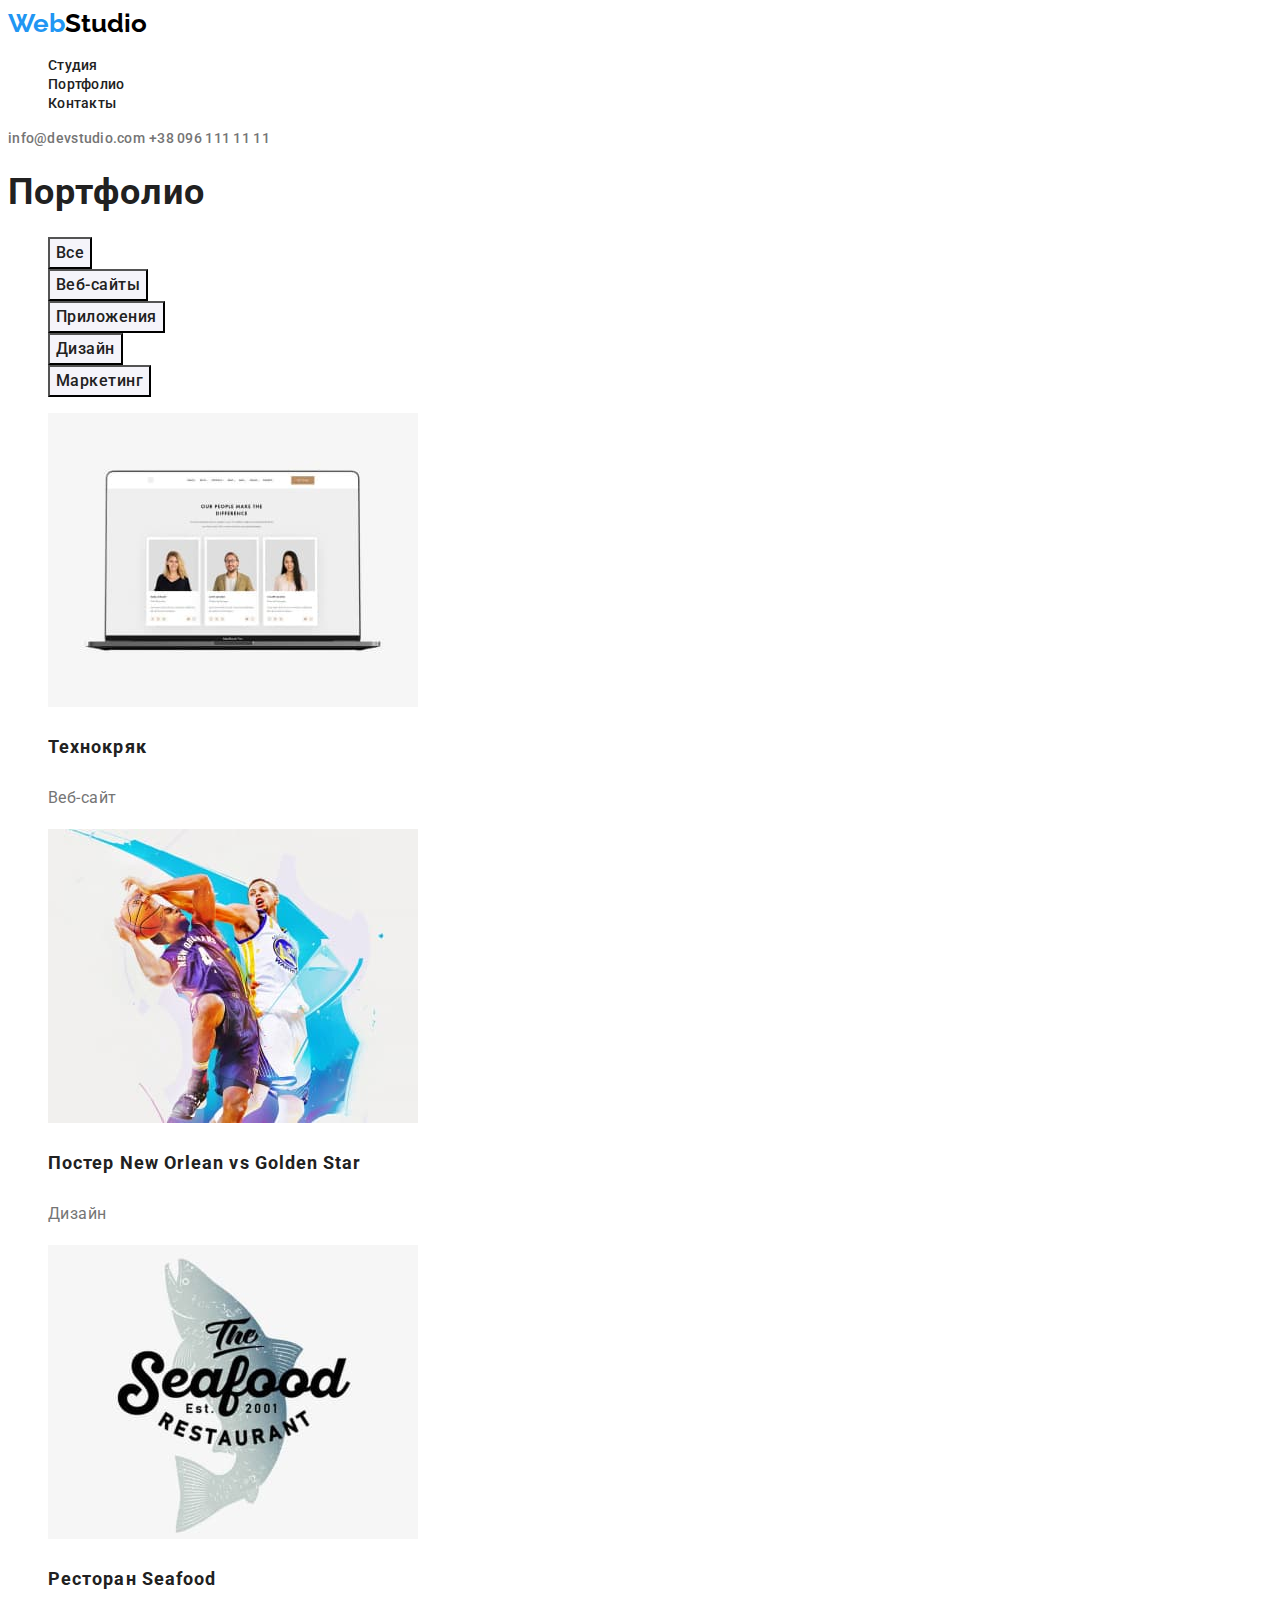
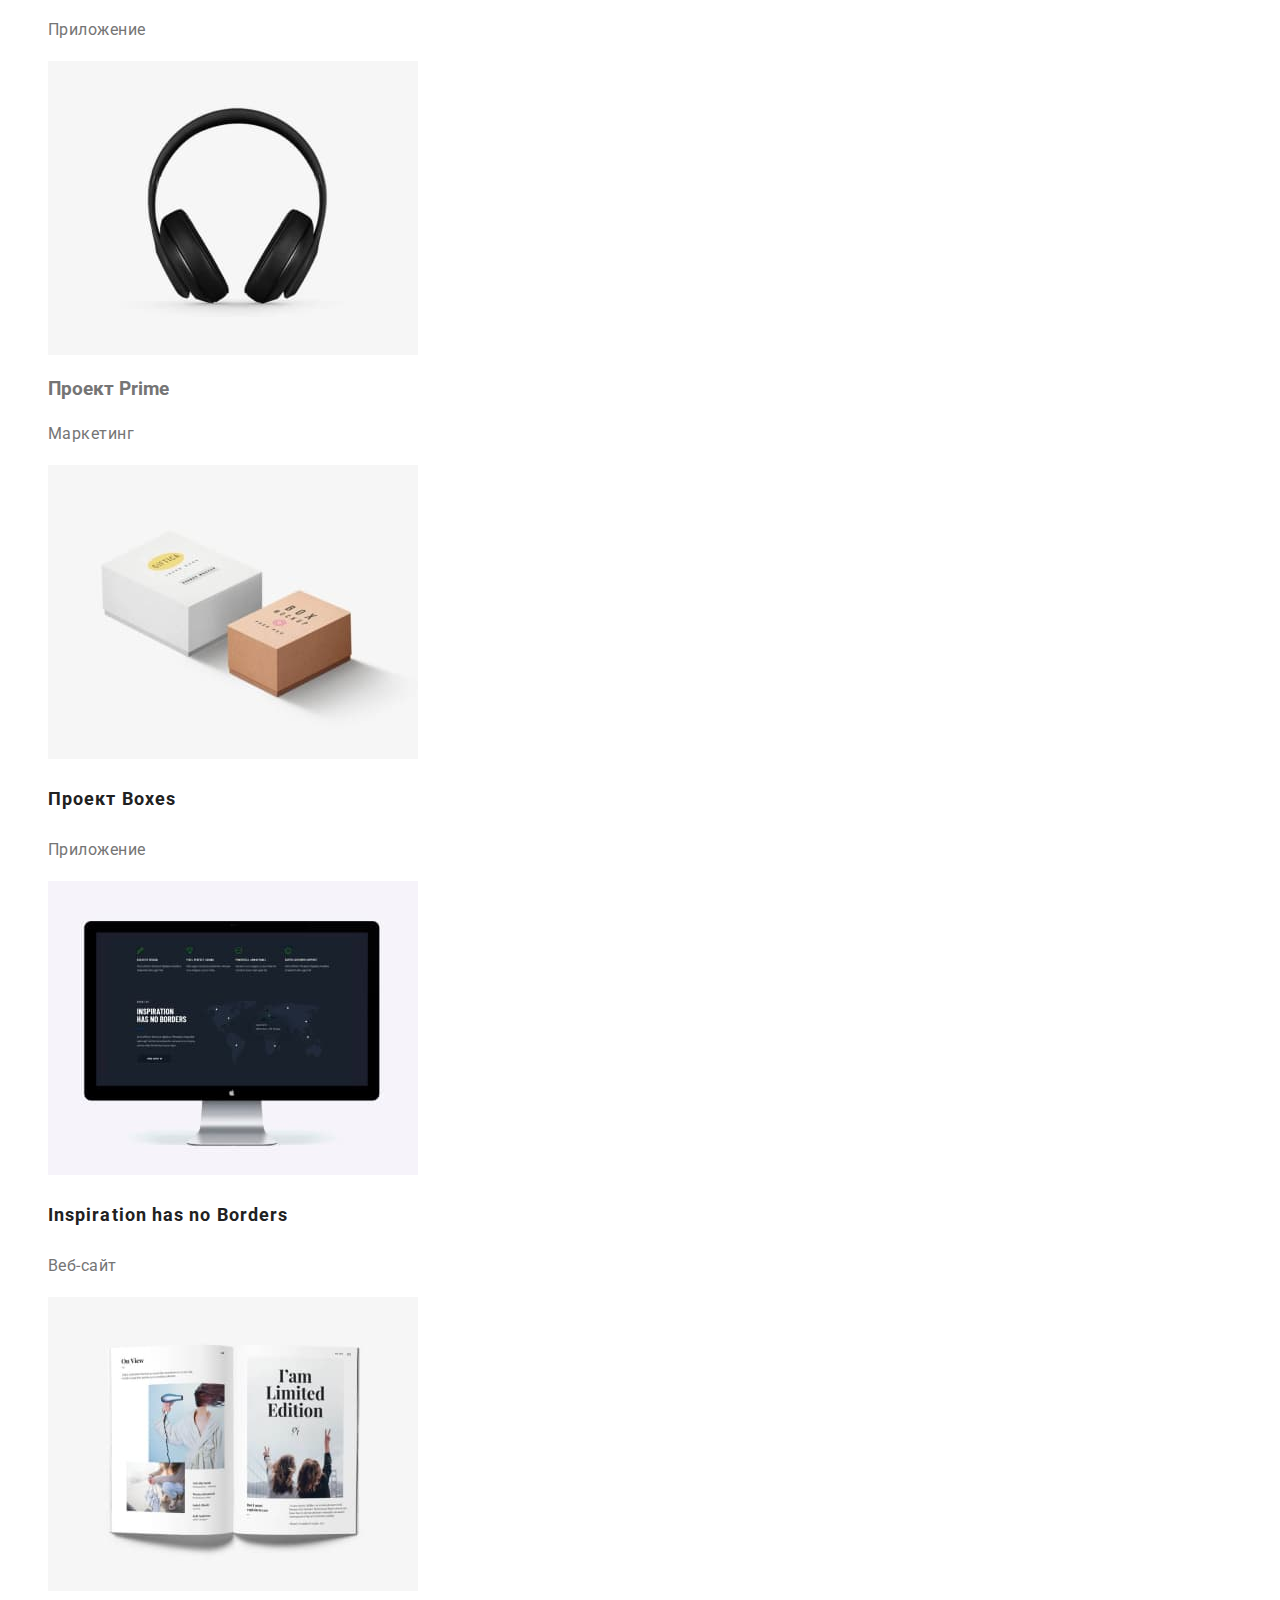
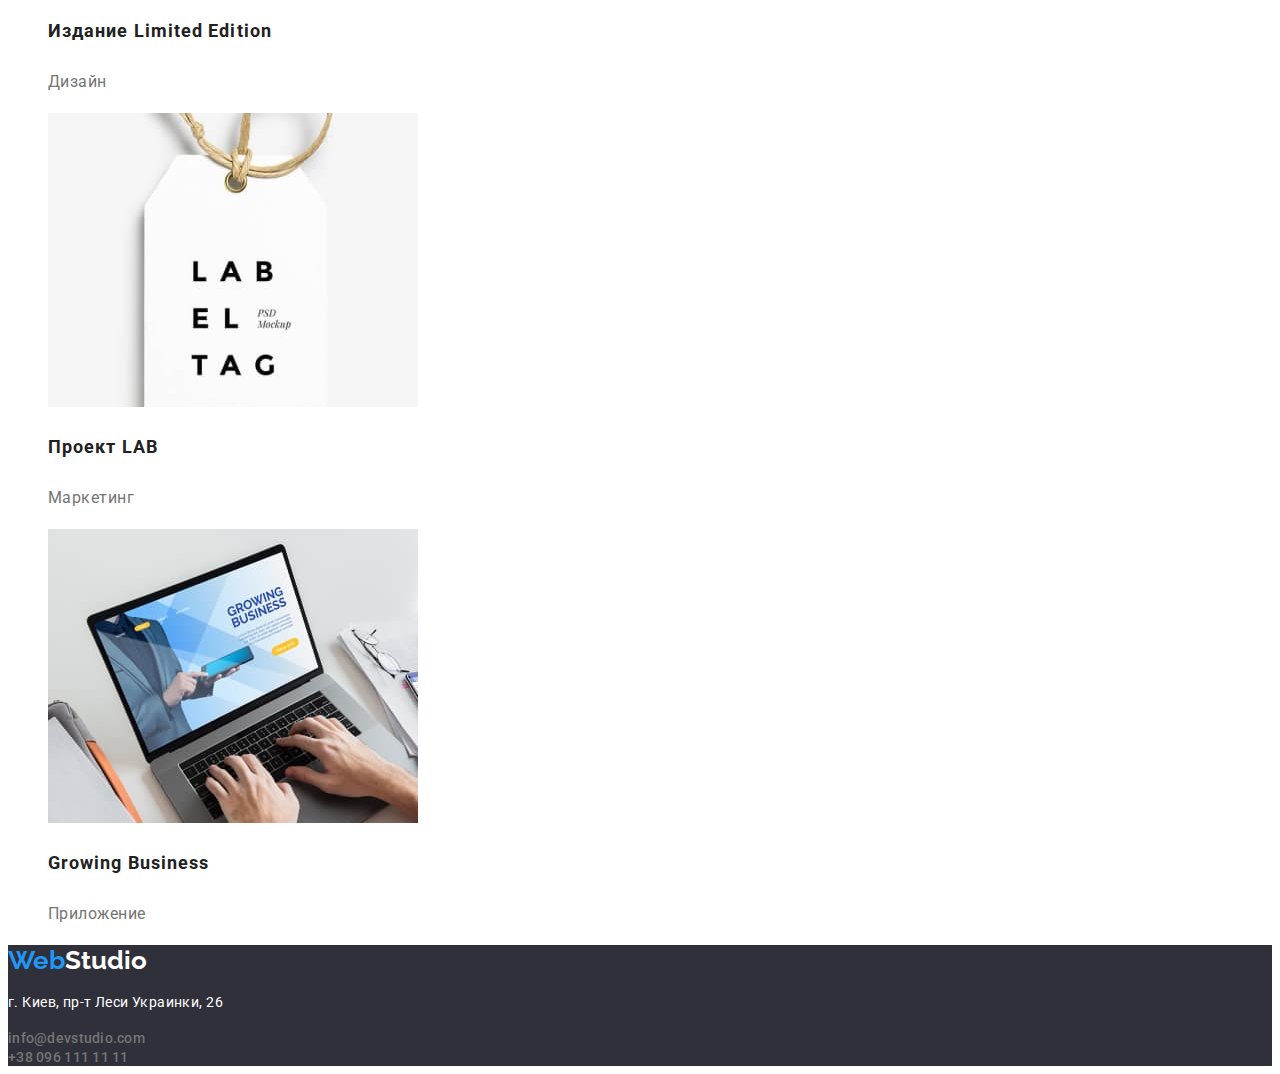
==== portfolio.html @ f221ff39 "hw-02-end" ====
<!DOCTYPE html>
<html lang="ru">
   <head>
      <meta charset="UTF-8" />
      <meta http-equiv="X-UA-Compatible" content="IE=edge" />
      <meta name="viewport" content="width=device-width, initial-scale=1.0" />
      <title>goit-markup-hw-02</title>
      <link rel="stylesheet" href="./css/styles.css" />
      <link rel="preconnect" href="https://fonts.googleapis.com" />
      <link rel="preconnect" href="https://fonts.gstatic.com" crossorigin />
      <link
         href="https://fonts.googleapis.com/css2?family=Raleway:wght@700&family=Roboto:wght@400;500;700;900&display=swap"
         rel="stylesheet"
      />
   </head>
   <body>
      <header>
         <nav>
            <a class="logo" lang="en" href="./index.html"
               ><span class="logo-color">Web</span>Studio</a
            >
            <ul class="list">
               <li><a class="link" href="./index.html">Студия</a></li>
               <li><a class="link" href="./portfolio.html">Портфолио</a></li>
               <li><a class="link" href="">Контакты</a></li>
            </ul>
         </nav>
         <a class="link link-contact" href="mailto:info@devstudio.com">info@devstudio.com</a>
         <a class="link link-contact" href="tel:+380961111111">+38 096 111 11 11</a>
      </header>

      <main>
         <section>
            <h1 class="title title-section">Портфолио</h1>
            <ul class="list">
               <li><button class="button button-filter" type="button">Все</button></li>
               <li><button class="button button-filter" type="button">Веб-сайты</button></li>
               <li><button class="button button-filter" type="button">Приложения</button></li>
               <li><button class="button button-filter" type="button">Дизайн</button></li>
               <li><button class="button button-filter" type="button">Маркетинг</button></li>
            </ul>

            <ul class="list">
               <li>
                  <img src="./images/portfolio/01.jpg" alt="Веб-сайт" width="370" height="294" />
                  <h3 class="title title-portfolio">Технокряк</h3>
                  <p class="text text-filter">Веб-сайт</p>
               </li>

               <li>
                  <img
                     src="./images/portfolio/02.jpg"
                     alt="Дизайн постера"
                     width="370"
                     height="294"
                  />
                  <h3 class="title title-portfolio">
                     Постер <span lang="en">New Orlean vs Golden Star</span>
                  </h3>
                  <p class="text text-filter">Дизайн</p>
               </li>

               <li>
                  <img
                     src="./images/portfolio/03.jpg"
                     alt="Логотип ресторана"
                     width="370"
                     height="294"
                  />
                  <h3 class="title title-portfolio">Ресторан <span lang="en">Seafood</span></h3>
                  <p class="text text-filter">Приложение</p>
               </li>

               <li>
                  <img src="./images/portfolio/04.jpg" alt="Наушники" width="370" height="294" />
                  <h3>Проект <span lang="en">Prime</span></h3>
                  <p class="text text-filter">Маркетинг</p>
               </li>

               <li>
                  <img src="./images/portfolio/05.jpg" alt="Кооробки" width="370" height="294" />
                  <h3 class="title title-portfolio">Проект <span lang="en">Boxes</span></h3>
                  <p class="text text-filter">Приложение</p>
               </li>

               <li>
                  <img src="./images/portfolio/06.jpg" alt="Веб-сайт" width="370" height="294" />
                  <h3 class="title title-portfolio" lang="en">Inspiration has no Borders</h3>
                  <p class="text text-filter">Веб-сайт</p>
               </li>

               <li>
                  <img src="./images/portfolio/07.jpg" alt="Журнал" width="370" height="294" />
                  <h3 class="title title-portfolio">
                     Издание <span lang="en">Limited Edition</span>
                  </h3>
                  <p class="text text-filter">Дизайн</p>
               </li>

               <li>
                  <img src="./images/portfolio/08.jpg" alt="Визитка" width="370" height="294" />
                  <h3 class="title title-portfolio">Проект <span lang="en">LAB</span></h3>
                  <p class="text text-filter">Маркетинг</p>
               </li>

               <li>
                  <img src="./images/portfolio/09.jpg" alt="Веб-сайт" width="370" height="294" />
                  <h3 class="title title-portfolio" lang="en">Growing Business</h3>
                  <p class="text text-filter">Приложение</p>
               </li>
            </ul>
         </section>
      </main>

      <footer class="footer">
         <a class="logo" lang="en" href="./index.html"
            ><span class="logo-color">Web</span><span class="logo-footer">Studio</span></a
         >
         <address class="address">
            <p class="text text-address">г. Киев, пр-т Леси Украинки, 26 <br /></p>
            <a class="link link-contact" href="mailto:info@devstudio.com">info@devstudio.com</a>
            <br />
            <a class="link link-contact" href="tel:+380961111111">+38 096 111 11 11</a>
         </address>
      </footer>
   </body>
</html>
---- css/styles.css ----
body {
   --bg-color: #ffffff;
   --bg-hero: #2f303a;
   --footer-color: #2f303a;

   --title: #212121;
   --link: #212121;
   --text-color: #757575;

   --white: #ffffff;
   --black: #000000;
   --blue: #2196f3;
   --grey: #f5f4fa;

   font-family: 'Roboto', sans-serif;
   color: var(--text-color);
}

/* HEADER */

.logo {
   font-family: 'Raleway', sans-serif;
   font-size: 26px;
   line-height: 31px;
   font-weight: 700;
   color: var(--black);
   text-decoration: none;
}

.logo-color {
   color: var(--blue);
}

.logo-footer {
   color: var(--white);
}

.list {
   list-style: none;
}

.link {
   font-size: 14px;
   line-height: 16px;
   font-weight: 500;
   letter-spacing: 0.02em;
   color: var(--link);
   text-decoration: none;
}

.link:hover,
.link:focus {
   color: var(--blue);
}

.link-contact {
   color: var(--text-color);
}

.section-hero {
   background: var(--bg-hero);
}

.title-hero {
   font-size: 44px;
   line-height: 60px;
   font-weight: 900;
   letter-spacing: 0.06em;
   color: var(--white);
   text-transform: uppercase;
}

.button {
   font-family: 'Roboto', sans-serif;
   cursor: pointer;
}

.button-hero {
   font-size: 16px;
   line-height: 30px;
   font-weight: 700;
   letter-spacing: 0.06em;

   color: var(--white);
   background-color: var(--blue);
}

.title {
   font-weight: 700;
   color: var(--title);
   letter-spacing: 0.03em;
}

.title-section {
   font-size: 36px;
   line-height: 42px;
}

.title-feature {
   font-size: 14px;
   line-height: 16px;
   text-transform: uppercase;
}

.section-team {
   background: var(--grey);
}

.title-team {
   font-size: 16px;
   line-height: 19px;
}

.text {
   letter-spacing: 0.03em;
}

.text-feature {
   font-size: 14px;
   line-height: 24px;
}

.text-team {
   font-size: 16px;
   line-height: 19px;
}

.address {
   font-style: normal;
}

.text-address {
   font-size: 14px;
   line-height: 24px;
   color: var(--white);
}

.button-filter {
   font-size: 16px;
   line-height: 26px;
   font-weight: 500;
   letter-spacing: 0.03em;
   color: var(--link);
   background: var(--grey);
}

.button-filter:hover {
   color: var(--white);
   background: var(--blue);
}

.title-portfolio {
   font-size: 18px;
   line-height: 36px;
   letter-spacing: 0.06em;
}

.text-filter {
   font-size: 16px;
   line-height: 30px;
}

.footer {
   background: var(--footer-color);
}
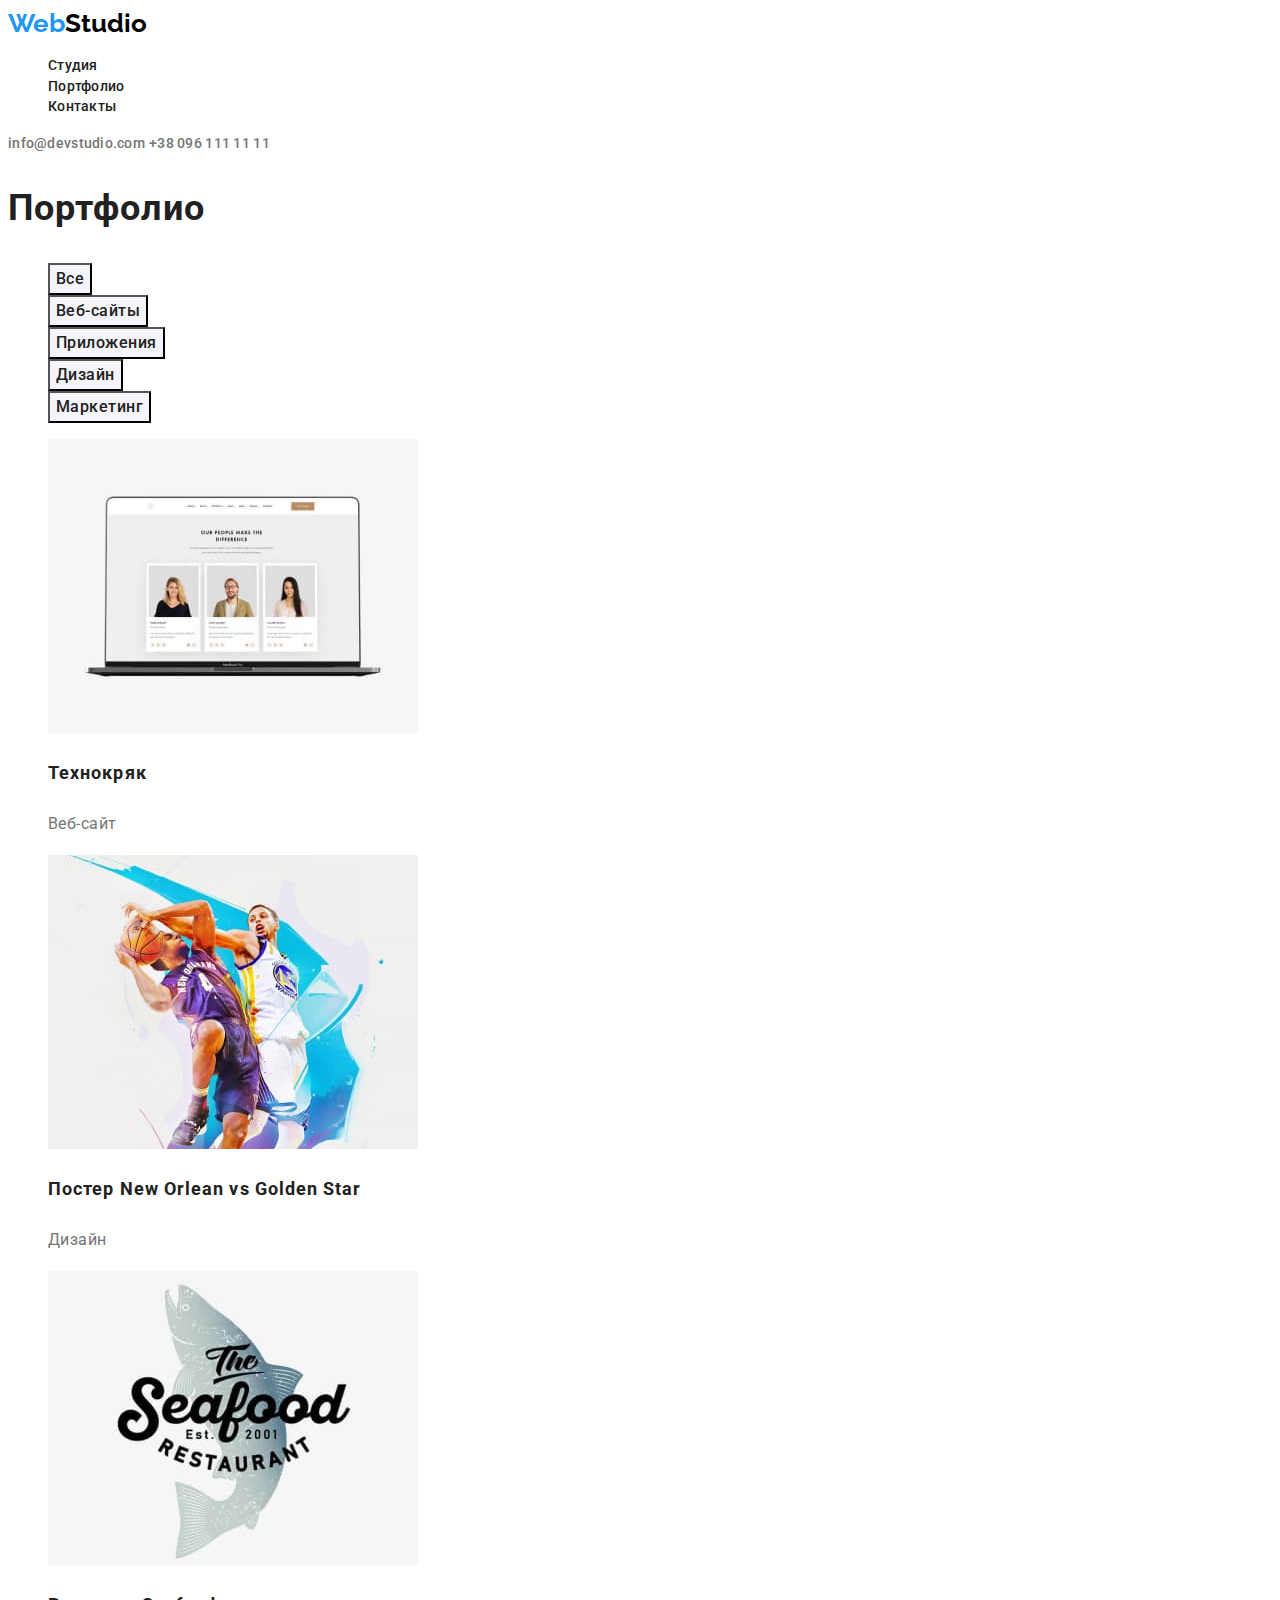
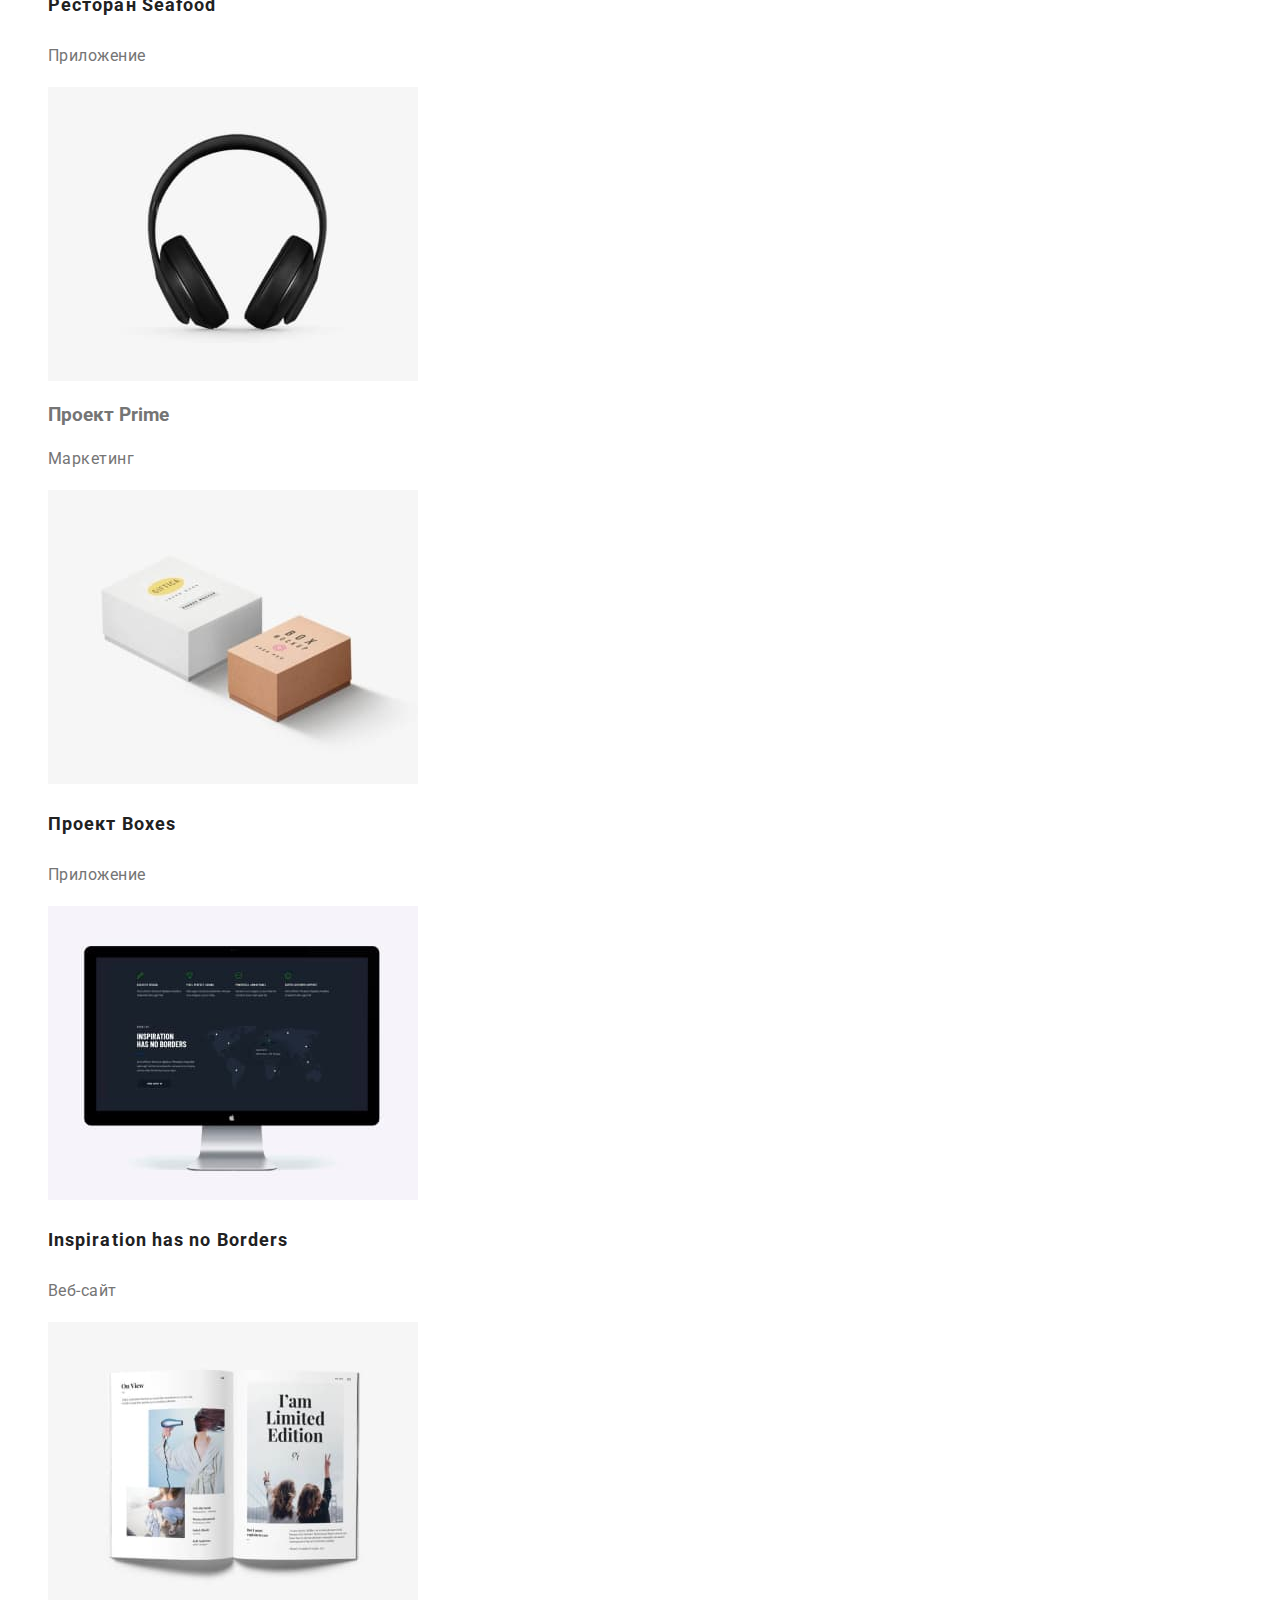
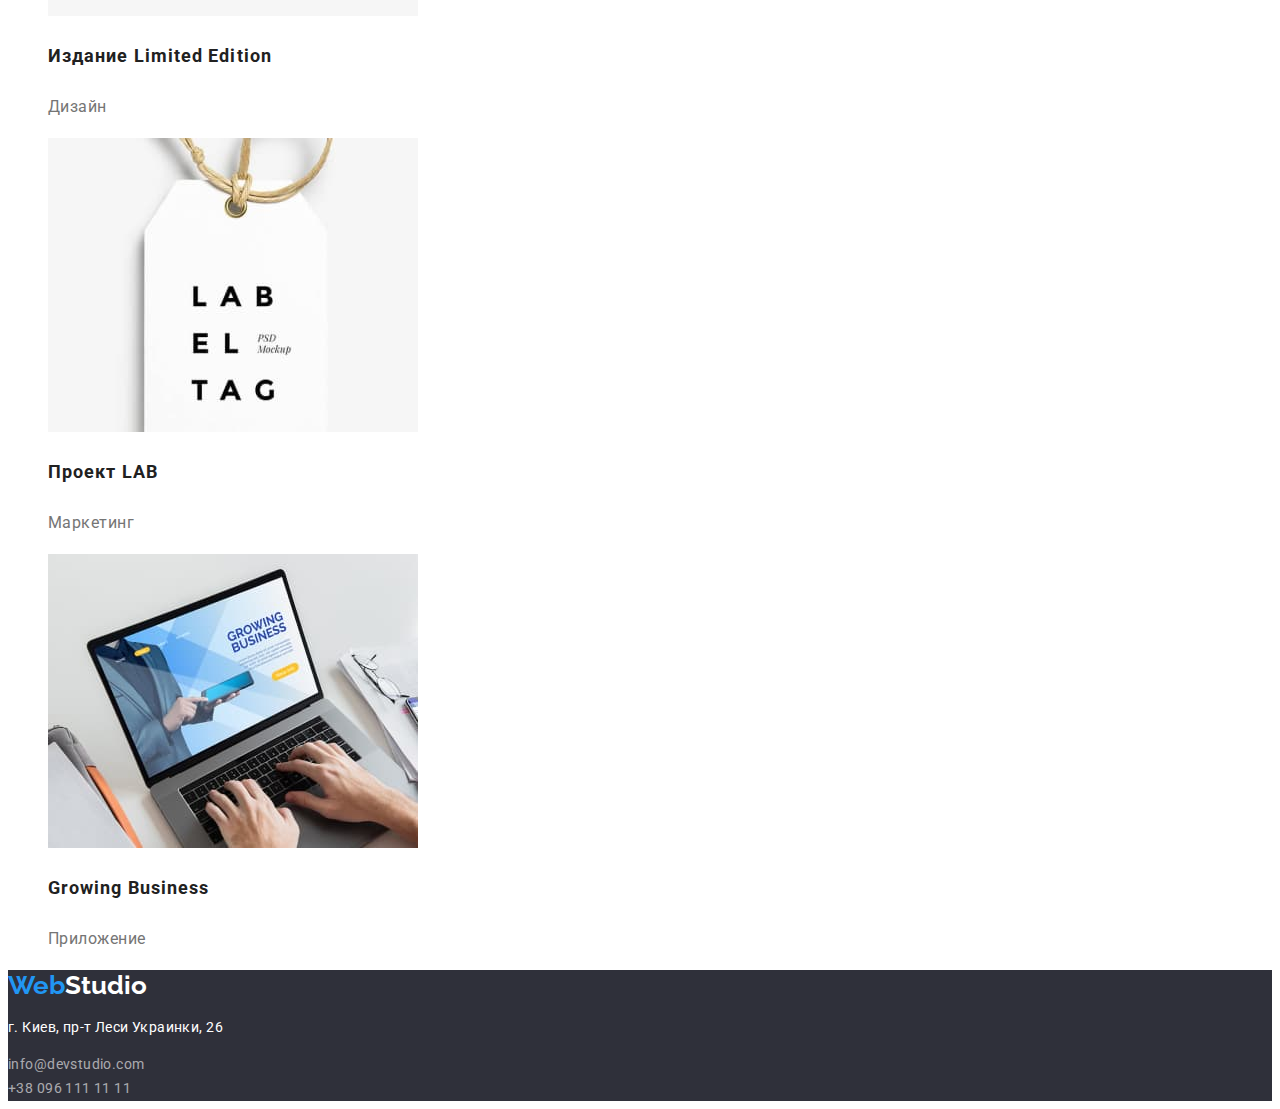
==== commit db135702: "hw-02-refinement" ====
--- a/portfolio.html
+++ b/portfolio.html
@@ -118,9 +118,9 @@
          >
          <address class="address">
             <p class="text text-address">г. Киев, пр-т Леси Украинки, 26 <br /></p>
-            <a class="link link-contact" href="mailto:info@devstudio.com">info@devstudio.com</a>
+            <a class="footer-contact" href="mailto:info@devstudio.com">info@devstudio.com</a>
             <br />
-            <a class="link link-contact" href="tel:+380961111111">+38 096 111 11 11</a>
+            <a class="footer-contact" href="tel:+380961111111">+38 096 111 11 11</a>
          </address>
       </footer>
    </body>
--- a/css/styles.css
+++ b/css/styles.css
@@ -21,7 +21,7 @@
 .logo {
    font-family: 'Raleway', sans-serif;
    font-size: 26px;
-   line-height: 31px;
+   line-height: 1.2em;
    font-weight: 700;
    color: var(--black);
    text-decoration: none;
@@ -41,7 +41,7 @@
 
 .link {
    font-size: 14px;
-   line-height: 16px;
+   line-height: 1.4em;
    font-weight: 500;
    letter-spacing: 0.02em;
    color: var(--link);
@@ -63,7 +63,7 @@
 
 .title-hero {
    font-size: 44px;
-   line-height: 60px;
+   line-height: 1.4em;
    font-weight: 900;
    letter-spacing: 0.06em;
    color: var(--white);
@@ -77,7 +77,7 @@
 
 .button-hero {
    font-size: 16px;
-   line-height: 30px;
+   line-height: 1.875em;
    font-weight: 700;
    letter-spacing: 0.06em;
 
@@ -93,13 +93,18 @@
 
 .title-section {
    font-size: 36px;
-   line-height: 42px;
+   line-height: 1.7em;
 }
 
 .title-feature {
    font-size: 14px;
-   line-height: 16px;
+   line-height: 1.4em;
    text-transform: uppercase;
+}
+
+.text-feature {
+   font-size: 14px;
+   line-height: 1.7em;
 }
 
 .section-team {
@@ -108,36 +113,41 @@
 
 .title-team {
    font-size: 16px;
-   line-height: 19px;
+   line-height: 1.1875em;
 }
 
 .text {
    letter-spacing: 0.03em;
 }
 
-.text-feature {
-   font-size: 14px;
-   line-height: 24px;
-}
-
 .text-team {
    font-size: 16px;
-   line-height: 19px;
+   line-height: 1.1875em;
 }
 
 .address {
    font-style: normal;
 }
 
+.footer-contact {
+   font-size: 14px;
+   line-height: 1.7em;
+   font-weight: 400;
+   letter-spacing: 0.03em;
+
+   color: rgba(255, 255, 255, 60%);
+   text-decoration: none;
+}
+
 .text-address {
    font-size: 14px;
-   line-height: 24px;
+   line-height: 1.7em;
    color: var(--white);
 }
 
 .button-filter {
    font-size: 16px;
-   line-height: 26px;
+   line-height: 1.625em;
    font-weight: 500;
    letter-spacing: 0.03em;
    color: var(--link);
@@ -151,13 +161,13 @@
 
 .title-portfolio {
    font-size: 18px;
-   line-height: 36px;
+   line-height: 2em;
    letter-spacing: 0.06em;
 }
 
 .text-filter {
    font-size: 16px;
-   line-height: 30px;
+   line-height: 1.875em;
 }
 
 .footer {
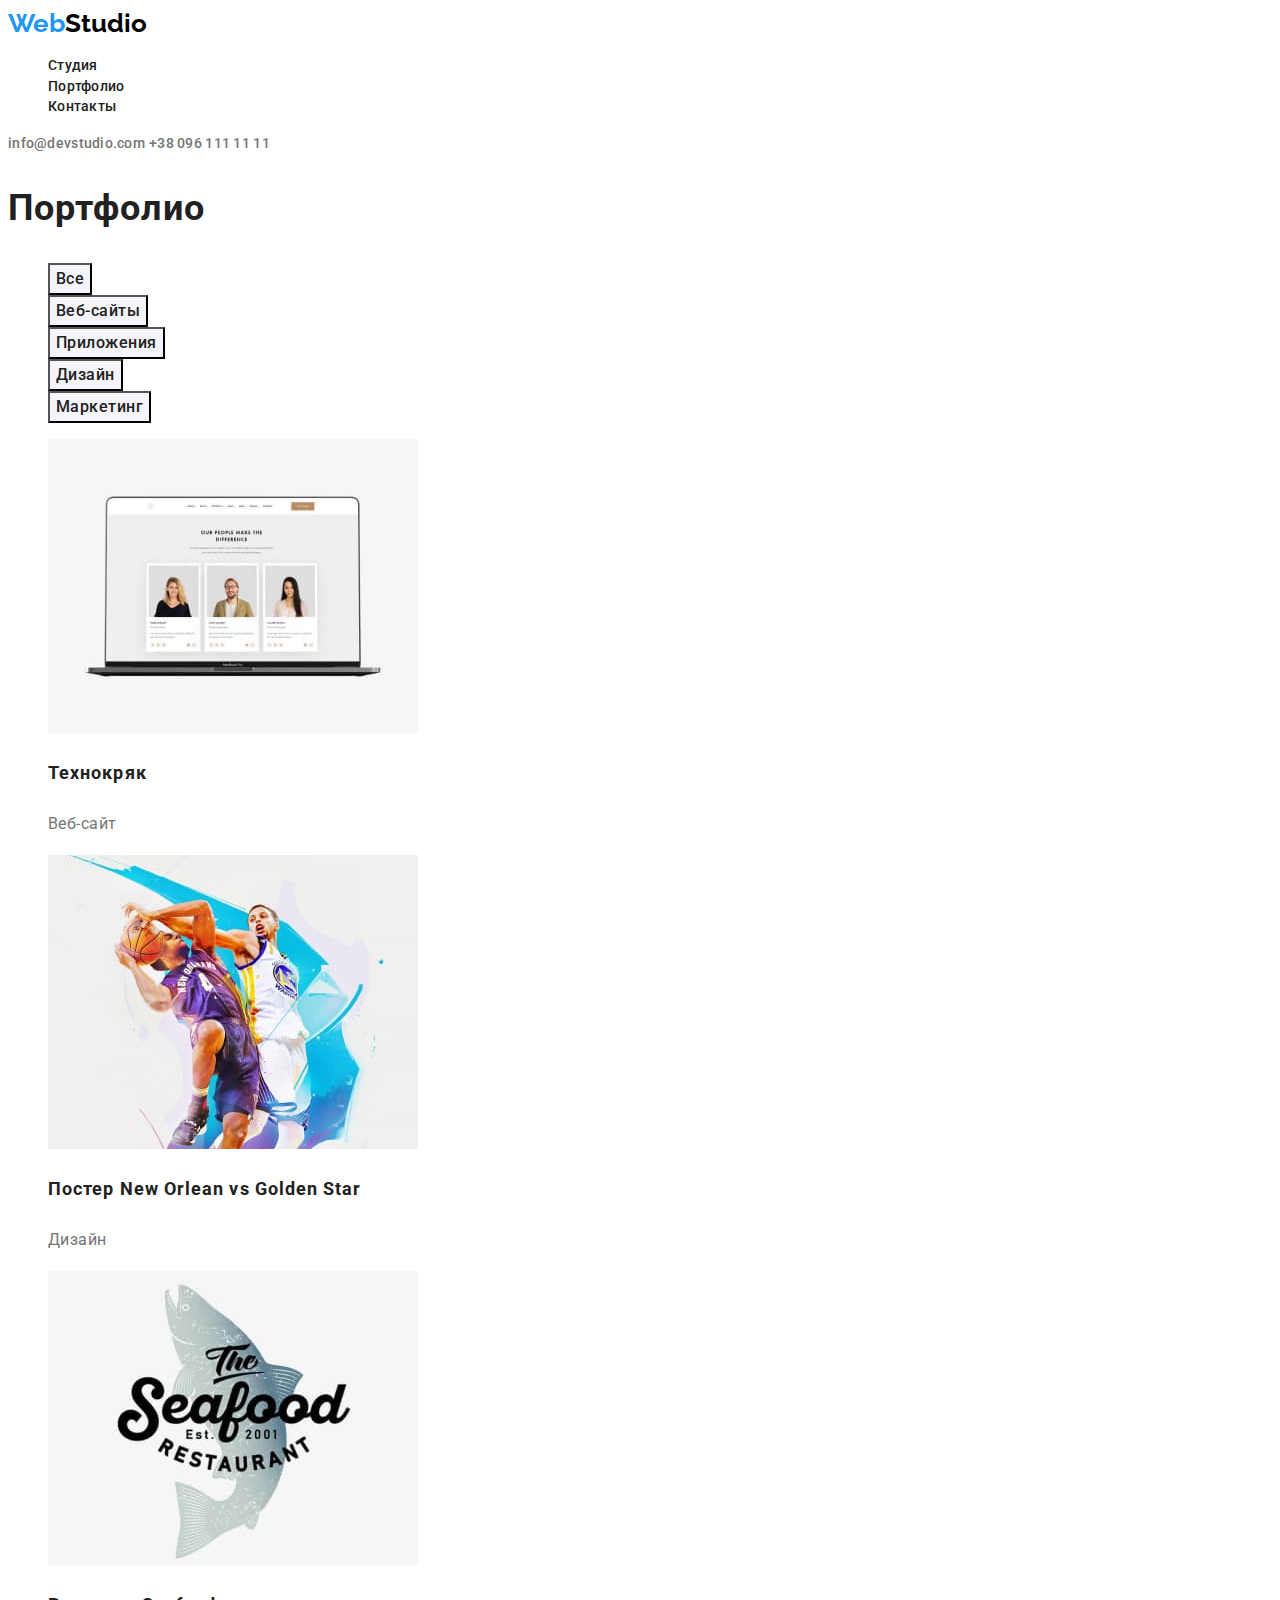
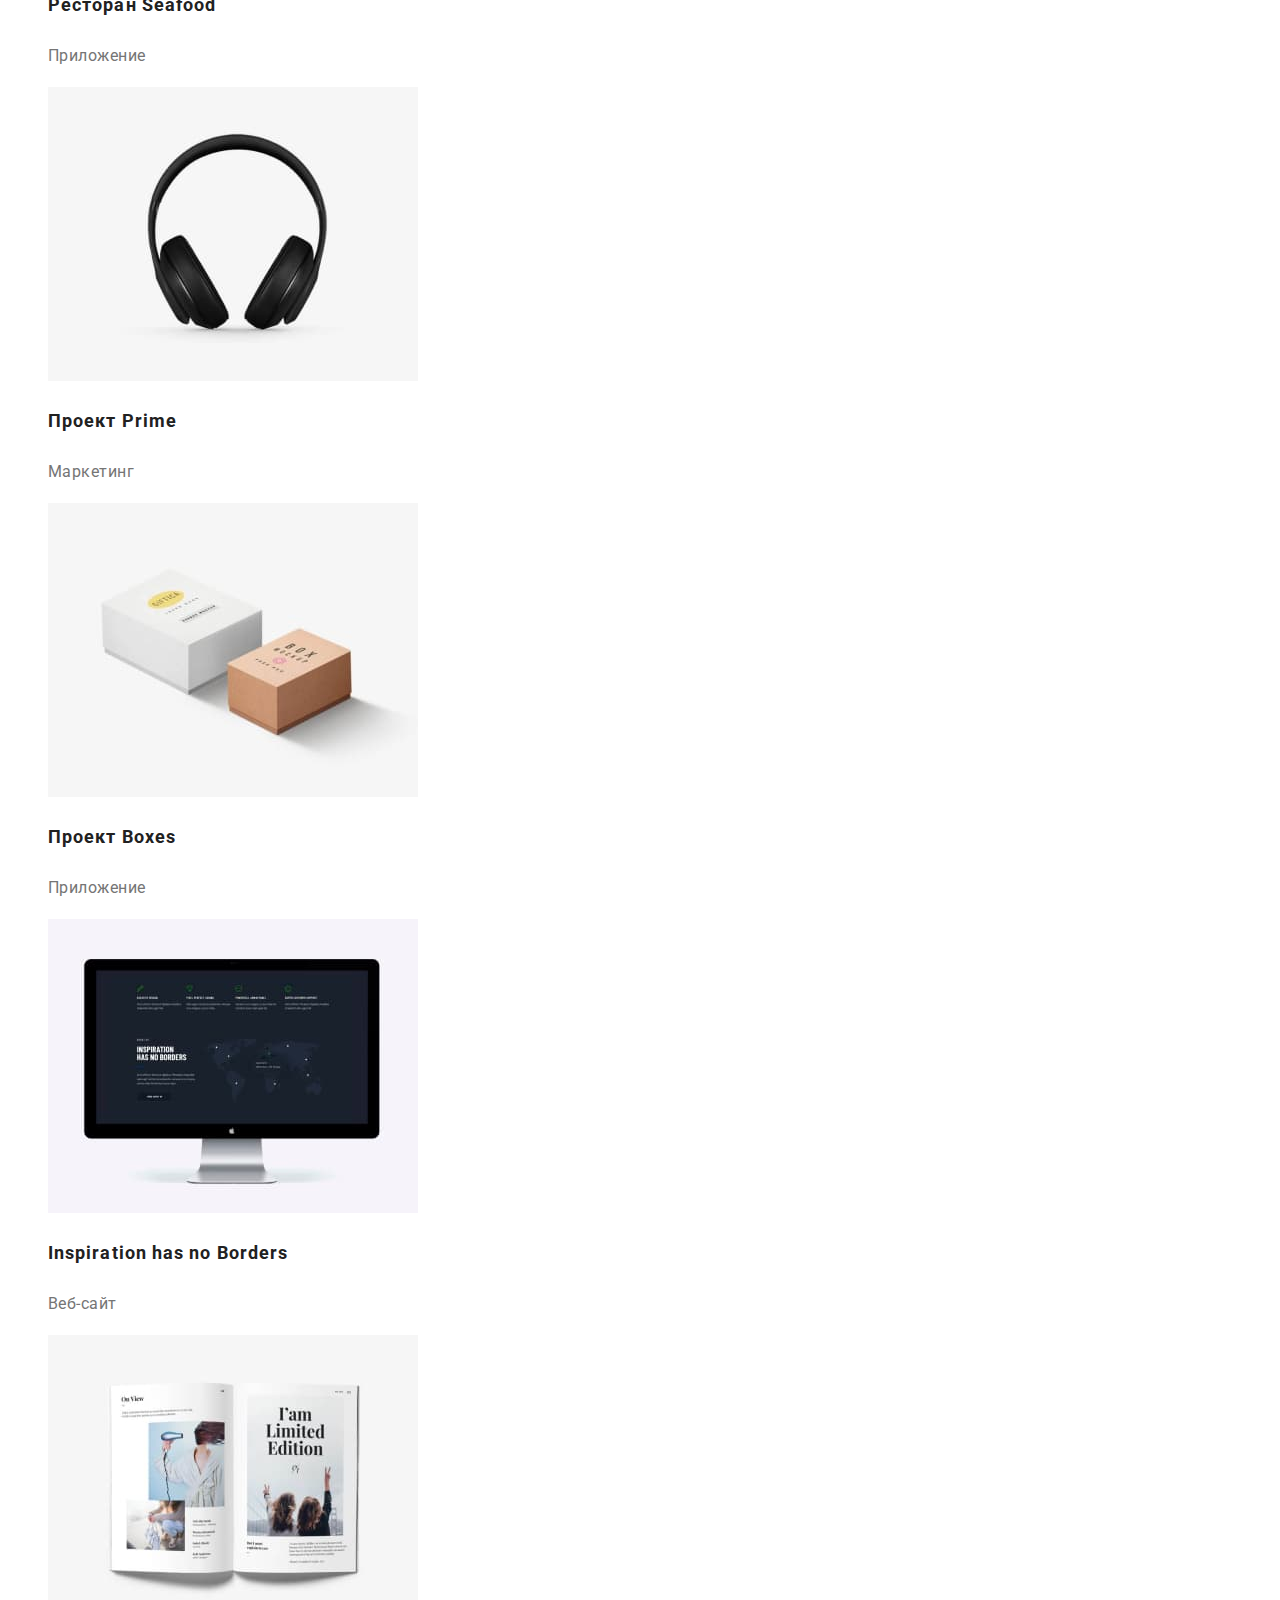
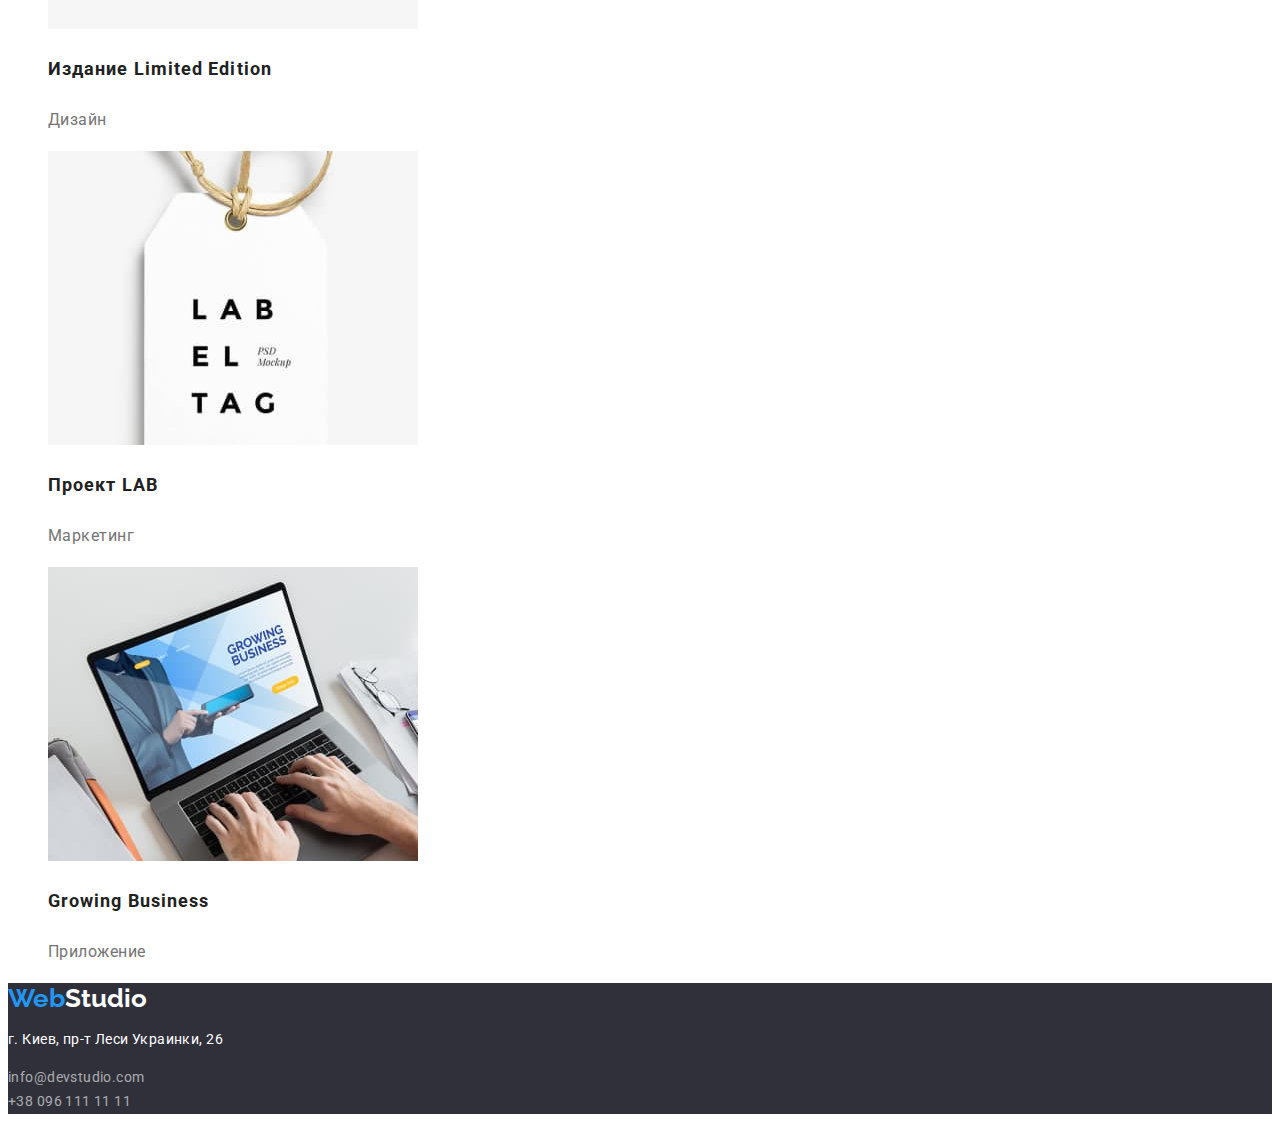
==== commit a5735557: "hw-02-formatted" ====
--- a/portfolio.html
+++ b/portfolio.html
@@ -1,36 +1,45 @@
 <!DOCTYPE html>
 <html lang="ru">
+
    <head>
       <meta charset="UTF-8" />
       <meta http-equiv="X-UA-Compatible" content="IE=edge" />
       <meta name="viewport" content="width=device-width, initial-scale=1.0" />
+
       <title>goit-markup-hw-02</title>
-      <link rel="stylesheet" href="./css/styles.css" />
+
       <link rel="preconnect" href="https://fonts.googleapis.com" />
       <link rel="preconnect" href="https://fonts.gstatic.com" crossorigin />
-      <link
-         href="https://fonts.googleapis.com/css2?family=Raleway:wght@700&family=Roboto:wght@400;500;700;900&display=swap"
-         rel="stylesheet"
-      />
+      <link href="https://fonts.googleapis.com/css2?family=Raleway:wght@700&family=Roboto:wght@400;500;700;900&display=swap" rel="stylesheet" />
+
+      <link rel="stylesheet" href="./css/styles.css" />
    </head>
+
    <body>
+
       <header>
+
          <nav>
-            <a class="logo" lang="en" href="./index.html"
-               ><span class="logo-color">Web</span>Studio</a
-            >
+            
+            <a class="logo" lang="en" href="./index.html"><span class="logo-color">Web</span>Studio</a>
+
             <ul class="list">
                <li><a class="link" href="./index.html">Студия</a></li>
                <li><a class="link" href="./portfolio.html">Портфолио</a></li>
                <li><a class="link" href="">Контакты</a></li>
             </ul>
+
          </nav>
+
          <a class="link link-contact" href="mailto:info@devstudio.com">info@devstudio.com</a>
          <a class="link link-contact" href="tel:+380961111111">+38 096 111 11 11</a>
+
       </header>
 
       <main>
+
          <section>
+
             <h1 class="title title-section">Портфолио</h1>
             <ul class="list">
                <li><button class="button button-filter" type="button">Все</button></li>
@@ -46,82 +55,65 @@
                   <h3 class="title title-portfolio">Технокряк</h3>
                   <p class="text text-filter">Веб-сайт</p>
                </li>
-
                <li>
-                  <img
-                     src="./images/portfolio/02.jpg"
-                     alt="Дизайн постера"
-                     width="370"
-                     height="294"
-                  />
-                  <h3 class="title title-portfolio">
-                     Постер <span lang="en">New Orlean vs Golden Star</span>
-                  </h3>
+                  <img src="./images/portfolio/02.jpg" alt="Дизайн постера" width="370" height="294" />
+                  <h3 class="title title-portfolio">Постер <span lang="en">New Orlean vs Golden Star</span></h3>
                   <p class="text text-filter">Дизайн</p>
                </li>
-
                <li>
-                  <img
-                     src="./images/portfolio/03.jpg"
-                     alt="Логотип ресторана"
-                     width="370"
-                     height="294"
-                  />
+                  <img src="./images/portfolio/03.jpg" alt="Логотип ресторана" width="370" height="294" />
                   <h3 class="title title-portfolio">Ресторан <span lang="en">Seafood</span></h3>
                   <p class="text text-filter">Приложение</p>
                </li>
-
                <li>
                   <img src="./images/portfolio/04.jpg" alt="Наушники" width="370" height="294" />
-                  <h3>Проект <span lang="en">Prime</span></h3>
+                  <h3 class="title title-portfolio">Проект <span lang="en">Prime</span></h3>
                   <p class="text text-filter">Маркетинг</p>
                </li>
-
                <li>
                   <img src="./images/portfolio/05.jpg" alt="Кооробки" width="370" height="294" />
                   <h3 class="title title-portfolio">Проект <span lang="en">Boxes</span></h3>
                   <p class="text text-filter">Приложение</p>
                </li>
-
                <li>
                   <img src="./images/portfolio/06.jpg" alt="Веб-сайт" width="370" height="294" />
                   <h3 class="title title-portfolio" lang="en">Inspiration has no Borders</h3>
                   <p class="text text-filter">Веб-сайт</p>
                </li>
-
                <li>
                   <img src="./images/portfolio/07.jpg" alt="Журнал" width="370" height="294" />
-                  <h3 class="title title-portfolio">
-                     Издание <span lang="en">Limited Edition</span>
-                  </h3>
+                  <h3 class="title title-portfolio">Издание <span lang="en">Limited Edition</span></h3>
                   <p class="text text-filter">Дизайн</p>
                </li>
-
                <li>
                   <img src="./images/portfolio/08.jpg" alt="Визитка" width="370" height="294" />
                   <h3 class="title title-portfolio">Проект <span lang="en">LAB</span></h3>
                   <p class="text text-filter">Маркетинг</p>
                </li>
-
                <li>
                   <img src="./images/portfolio/09.jpg" alt="Веб-сайт" width="370" height="294" />
                   <h3 class="title title-portfolio" lang="en">Growing Business</h3>
                   <p class="text text-filter">Приложение</p>
                </li>
             </ul>
+
          </section>
+
       </main>
+      
+      <footer class="footer">
 
-      <footer class="footer">
-         <a class="logo" lang="en" href="./index.html"
-            ><span class="logo-color">Web</span><span class="logo-footer">Studio</span></a
-         >
+         <a class="logo" lang="en" href="./index.html"><span class="logo-color">Web</span><span class="logo-footer">Studio</span></a>
          <address class="address">
-            <p class="text text-address">г. Киев, пр-т Леси Украинки, 26 <br /></p>
+
+            <p class="text text-address">г. Киев, пр-т Леси Украинки, 26</p>
             <a class="footer-contact" href="mailto:info@devstudio.com">info@devstudio.com</a>
             <br />
             <a class="footer-contact" href="tel:+380961111111">+38 096 111 11 11</a>
+            
          </address>
+
       </footer>
+
    </body>
 </html>
--- a/css/styles.css
+++ b/css/styles.css
@@ -11,9 +11,32 @@
    --black: #000000;
    --blue: #2196f3;
    --grey: #f5f4fa;
+   --border: #ececec;
 
    font-family: 'Roboto', sans-serif;
    color: var(--text-color);
+}
+
+/* Служебные классы */
+
+.button {
+   font-family: 'Roboto', sans-serif;
+   cursor: pointer;
+}
+
+.list {
+   list-style: none;
+}
+
+.title-section {
+   font-size: 36px;
+   line-height: 1.7em;
+}
+
+.title {
+   font-weight: 700;
+   color: var(--title);
+   letter-spacing: 0.03em;
 }
 
 /* HEADER */
@@ -23,6 +46,7 @@
    font-size: 26px;
    line-height: 1.2em;
    font-weight: 700;
+
    color: var(--black);
    text-decoration: none;
 }
@@ -31,19 +55,12 @@
    color: var(--blue);
 }
 
-.logo-footer {
-   color: var(--white);
-}
-
-.list {
-   list-style: none;
-}
-
 .link {
    font-size: 14px;
    line-height: 1.4em;
    font-weight: 500;
    letter-spacing: 0.02em;
+
    color: var(--link);
    text-decoration: none;
 }
@@ -57,6 +74,8 @@
    color: var(--text-color);
 }
 
+/* SECTION HERO */
+
 .section-hero {
    background: var(--bg-hero);
 }
@@ -66,13 +85,9 @@
    line-height: 1.4em;
    font-weight: 900;
    letter-spacing: 0.06em;
+
    color: var(--white);
    text-transform: uppercase;
-}
-
-.button {
-   font-family: 'Roboto', sans-serif;
-   cursor: pointer;
 }
 
 .button-hero {
@@ -85,20 +100,12 @@
    background-color: var(--blue);
 }
 
-.title {
-   font-weight: 700;
-   color: var(--title);
-   letter-spacing: 0.03em;
-}
-
-.title-section {
-   font-size: 36px;
-   line-height: 1.7em;
-}
+/* SECTION FEATURE */
 
 .title-feature {
    font-size: 14px;
    line-height: 1.4em;
+
    text-transform: uppercase;
 }
 
@@ -106,6 +113,8 @@
    font-size: 14px;
    line-height: 1.7em;
 }
+
+/* SECTION TEAM */
 
 .section-team {
    background: var(--grey);
@@ -125,8 +134,24 @@
    line-height: 1.1875em;
 }
 
+/* FOOTER */
+
+.footer {
+   background: var(--footer-color);
+}
+
+.logo-footer {
+   color: var(--white);
+}
+
 .address {
    font-style: normal;
+}
+
+.text-address {
+   font-size: 14px;
+   line-height: 1.7em;
+   color: var(--white);
 }
 
 .footer-contact {
@@ -139,25 +164,7 @@
    text-decoration: none;
 }
 
-.text-address {
-   font-size: 14px;
-   line-height: 1.7em;
-   color: var(--white);
-}
-
-.button-filter {
-   font-size: 16px;
-   line-height: 1.625em;
-   font-weight: 500;
-   letter-spacing: 0.03em;
-   color: var(--link);
-   background: var(--grey);
-}
-
-.button-filter:hover {
-   color: var(--white);
-   background: var(--blue);
-}
+/* SECTION PORTFOLIO */
 
 .title-portfolio {
    font-size: 18px;
@@ -170,6 +177,17 @@
    line-height: 1.875em;
 }
 
-.footer {
-   background: var(--footer-color);
+.button-filter {
+   font-size: 16px;
+   line-height: 1.625em;
+   font-weight: 500;
+   letter-spacing: 0.03em;
+
+   color: var(--link);
+   background: var(--grey);
 }
+
+.button-filter:hover {
+   color: var(--white);
+   background: var(--blue);
+}
